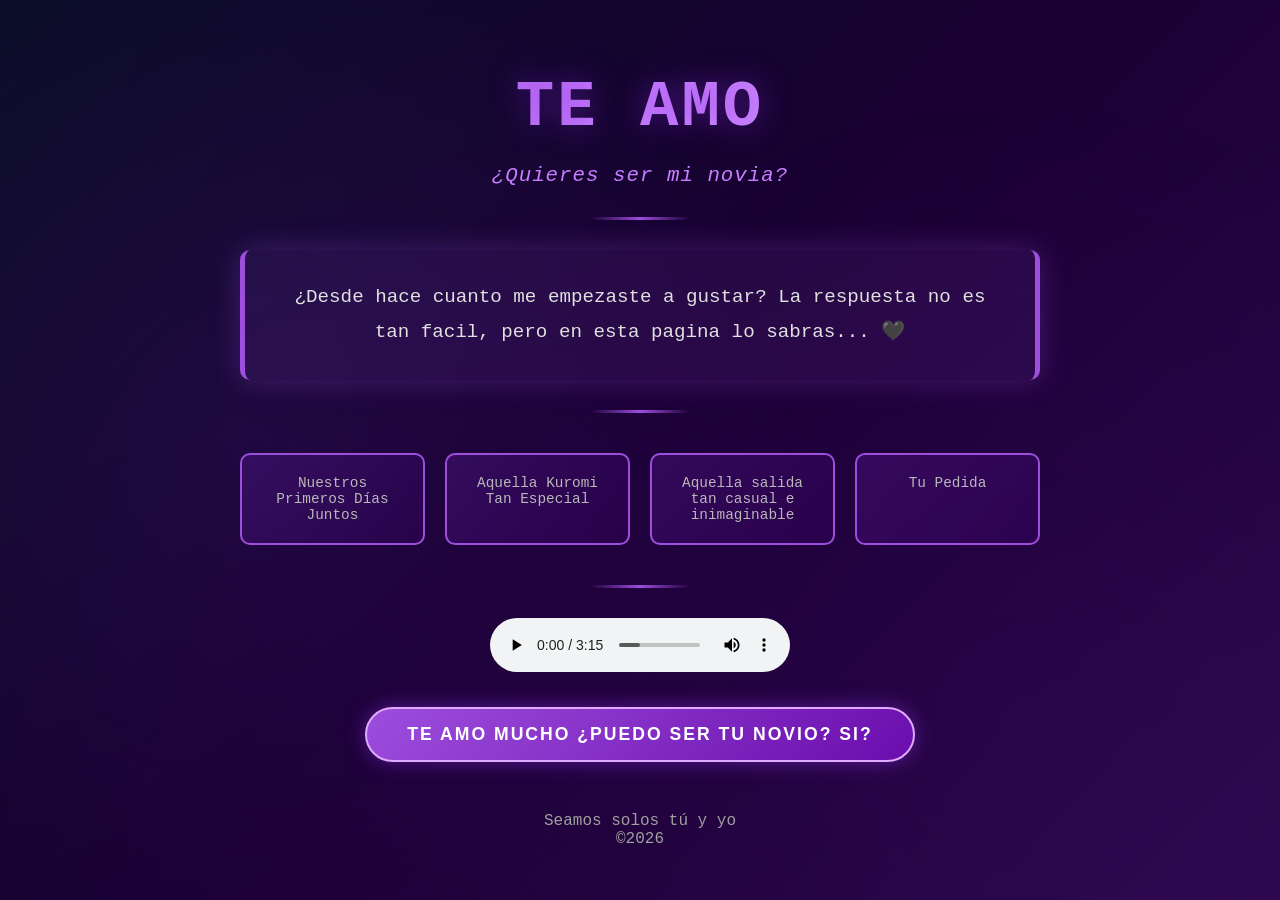
==== index.html @ 5dfeeed8 "Cambio3" ====
<!DOCTYPE html>
<html lang="es">
<head>
    <meta charset="UTF-8">
    <meta name="viewport" content="width=device-width, initial-scale=1.0">
    <title>¿U Wanna Be My GF? 🖤</title>
    <link rel="stylesheet" href="styles.css">
</head>
<body>
    <div class="container">
        <div class="content">
            <div class="skull-emoji" ></div>
            <h1>Te Amo</h1>
            <div class="subtitle">¿Quieres ser mi novia?</div>
            
            <div class="divider"></div>

            <div class="quote">
                ¿Desde hace cuanto me empezaste a gustar?
                La respuesta no es tan facil, pero en esta pagina lo sabras... 🖤
            </div>

            <div class="divider"></div>

            <div class="characteristics">
                <div class="char-box" href="NuestroInicio.html">
                    <div class="char-title">Nuestro Inicio</div>
                    <div class="char-desc">Nuestros Primeros Días Juntos</div>
                </div>
                <div class="char-box" href="Kuromi.html">
                    <div class="char-title">Tu Cumpleaños</div>
                    <div class="char-desc">Aquella Kuromi Tan Especial</div>
                </div>
                <div class="char-box" href="Billar.html">
                    <div class="char-title">El Primer Día Que Salimos</div>
                    <div class="char-desc">Aquella salida tan casual e inimaginable</div>
                </div>
                <div class="char-box" href="Mentas.html">
                    <div class="char-title">Ser Novios</div>
                    <div class="char-desc">Tu Pedida</div>
                </div>
            </div>

            <div class="divider"></div>

        <audio controls>
            <source src="images/Quiero-Leo.mp3">
            <source src="images/Puro-Leo.mp3">
            <source src="images/QueLindos-Leo.mp3">
        </audio>


            <button class="kuromi-mode">
                Te Amo Mucho ¿Puedo Ser Tu Novio? Si?
            </button>

            <div class="footer">
                <p>Seamos solos tú y yo</p>
                <p>©2026</p>
            </div>
        </div>
    </div>

    <script src="script.js"></script>
</body>
</html>
---- styles.css ----
* {
    margin: 0;
    padding: 0;
    box-sizing: border-box;
}

body {
    font-family: 'Courier New', monospace;
    background: linear-gradient(135deg, #0a0e27 0%, #1a0033 50%, #2d0a4e 100%);
    color: #e0e0e0;
    min-height: 100vh;
    overflow-x: hidden;
    position: relative;
}

/* Efecto de fondo animado */
body::before {
    content: '';
    position: fixed;
    top: 0;
    left: 0;
    width: 100%;
    height: 100%;
    background: radial-gradient(circle at 20% 50%, rgba(138, 43, 226, 0.1) 0%, transparent 50%),
                radial-gradient(circle at 80% 80%, rgba(75, 0, 130, 0.1) 0%, transparent 50%);
    animation: glow 8s ease-in-out infinite;
    pointer-events: none;
    z-index: -1;
}

@keyframes glow {
    0%, 100% { opacity: 0.5; }
    50% { opacity: 1; }
}

.container {
    display: flex;
    align-items: center;
    justify-content: center;
    min-height: 100vh;
    padding: 20px;
}

.content {
    text-align: center;
    max-width: 800px;
    animation: fadeIn 1s ease-in-out;
}

@keyframes fadeIn {
    from { opacity: 0; transform: translateY(-20px); }
    to { opacity: 1; transform: translateY(0); }
}

.skull-emoji {
    font-size: 120px;
    margin-bottom: 20px;
    animation: bounce 2s ease-in-out infinite;
    text-shadow: 0 0 20px rgba(138, 43, 226, 0.8);
}

@keyframes bounce {
    0%, 100% { transform: translateY(0); }
    50% { transform: translateY(-20px); }
}

h1 {
    font-size: 4rem;
    margin-bottom: 15px;
    background: linear-gradient(135deg, #9d4edd, #c77dff, #e0aaff);
    -webkit-background-clip: text;
    -webkit-text-fill-color: transparent;
    background-clip: text;
    font-weight: bold;
    letter-spacing: 3px;
    text-transform: uppercase;
    text-shadow: 0 0 30px rgba(138, 43, 226, 0.5);
    animation: glitch 3s ease-in-out infinite;
}

@keyframes glitch {
    0%, 100% { transform: translateX(0); }
    25% { transform: translateX(-2px); }
    75% { transform: translateX(2px); }
}

.subtitle {
    font-size: 1.3rem;
    margin: 20px 0;
    color: #c77dff;
    font-style: italic;
    letter-spacing: 1px;
}

.quote {
    font-size: 1.2rem;
    margin: 30px 0;
    padding: 30px;
    border-left: 5px solid #9d4edd;
    border-right: 5px solid #9d4edd;
    background: rgba(157, 78, 221, 0.1);
    border-radius: 10px;
    line-height: 1.8;
    box-shadow: 0 0 30px rgba(157, 78, 221, 0.3);
    transition: all 0.3s ease;
}

.quote:hover {
    background: rgba(157, 78, 221, 0.2);
    box-shadow: 0 0 50px rgba(157, 78, 221, 0.5);
}

.detail-panels {
    display: grid;
    gap: 20px;
    margin: 30px 0;
}

.detail-panel {
    padding: 22px;
    background: rgba(255, 255, 255, 0.05);
    border: 1px solid rgba(157, 78, 221, 0.25);
    border-radius: 14px;
    box-shadow: 0 10px 25px rgba(0, 0, 0, 0.18);
    text-align: left;
}

.detail-panel h2 {
    margin-bottom: 10px;
    color: #e0aaff;
    font-size: 1.3rem;
}

.detail-panel p {
    color: #c7c7d2;
    line-height: 1.7;
}

.characteristics {
    display: grid;
    grid-template-columns: repeat(auto-fit, minmax(150px, 1fr));
    gap: 20px;
    margin: 40px 0;
}

.char-box {
    padding: 20px;
    background: linear-gradient(135deg, rgba(138, 43, 226, 0.2), rgba(75, 0, 130, 0.2));
    border: 2px solid #9d4edd;
    border-radius: 10px;
    transition: all 0.3s ease;
    cursor: pointer;
    display: flex;
    flex-direction: column;
    align-items: center;
}

.char-box:hover {
    transform: translateY(-10px);
    background: linear-gradient(135deg, rgba(138, 43, 226, 0.4), rgba(75, 0, 130, 0.4));
    box-shadow: 0 10px 30px rgba(157, 78, 221, 0.5);
}

.char-box img {
    width: 100%;
    height: 200px;
    object-fit: cover;
    border-radius: 10px;
    margin-bottom: 15px;
    border: 1px solid rgba(255, 255, 255, 0.15);
    box-shadow: 0 10px 25px rgba(0, 0, 0, 0.2);
}

.image-caption {
    font-size: 1rem;
    color: #e0aaff;
    margin-bottom: 8px;
    font-weight: bold;
}

.char-title {
    font-size: 1.1rem;
    font-weight: bold;
    color: #e0aaff;
    margin-bottom: 10px;
    display: none;
}

.char-desc {
    font-size: 0.9rem;
    color: #b8b8b8;
    text-align: center;
}

.divider {
    width: 100px;
    height: 3px;
    background: linear-gradient(90deg, transparent, #9d4edd, transparent);
    margin: 30px auto;
}

.footer {
    margin-top: 50px;
    font-size: 1rem;
    color: #a0a0a0;
}

.kuromi-mode {
    display: inline-block;
    padding: 15px 40px;
    margin-top: 30px;
    background: linear-gradient(135deg, #9d4edd, #6a0dad);
    border: 2px solid #e0aaff;
    color: #ffffff;
    font-size: 1.1rem;
    font-weight: bold;
    border-radius: 50px;
    cursor: pointer;
    transition: all 0.3s ease;
    text-transform: uppercase;
    letter-spacing: 2px;
    box-shadow: 0 0 20px rgba(138, 43, 226, 0.5);
}

.kuromi-mode:hover {
    transform: scale(1.1);
    box-shadow: 0 0 40px rgba(138, 43, 226, 0.8);
    background: linear-gradient(135deg, #c77dff, #9d4edd);
}

.kuromi-mode:active {
    transform: scale(0.95);
}

@media (max-width: 768px) {
    h1 {
        font-size: 2.5rem;
    }

    .subtitle {
        font-size: 1rem;
    }

    .quote {
        font-size: 1rem;
        padding: 20px;
    }

    .characteristics {
        grid-template-columns: repeat(2, 1fr);
    }
}
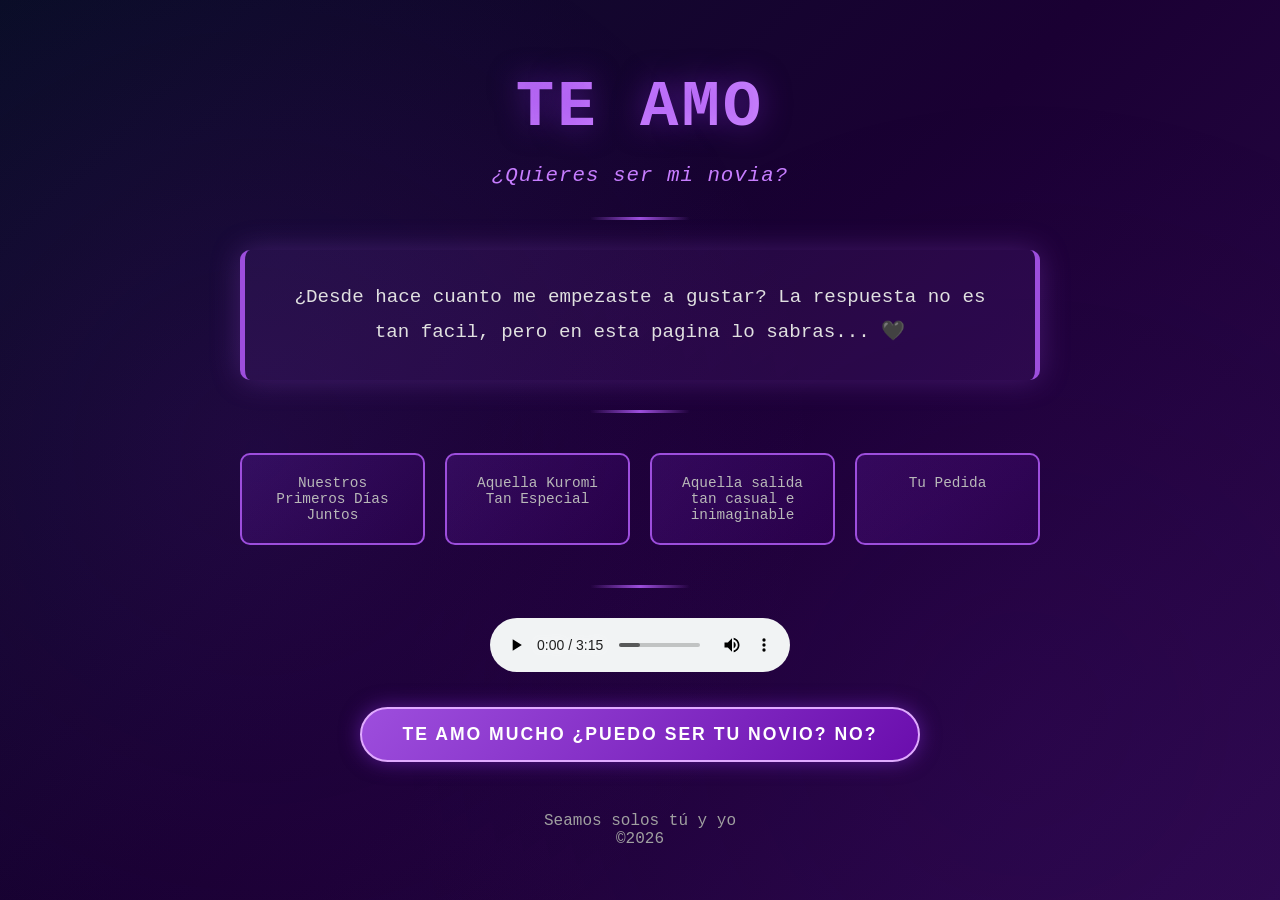
==== commit a1e3fc7a: "Cambio4" ====
--- a/index.html
+++ b/index.html
@@ -51,7 +51,7 @@
 
 
             <button class="kuromi-mode">
-                Te Amo Mucho ¿Puedo Ser Tu Novio? Si?
+                Te Amo Mucho ¿Puedo Ser Tu Novio? No?
             </button>
 
             <div class="footer">
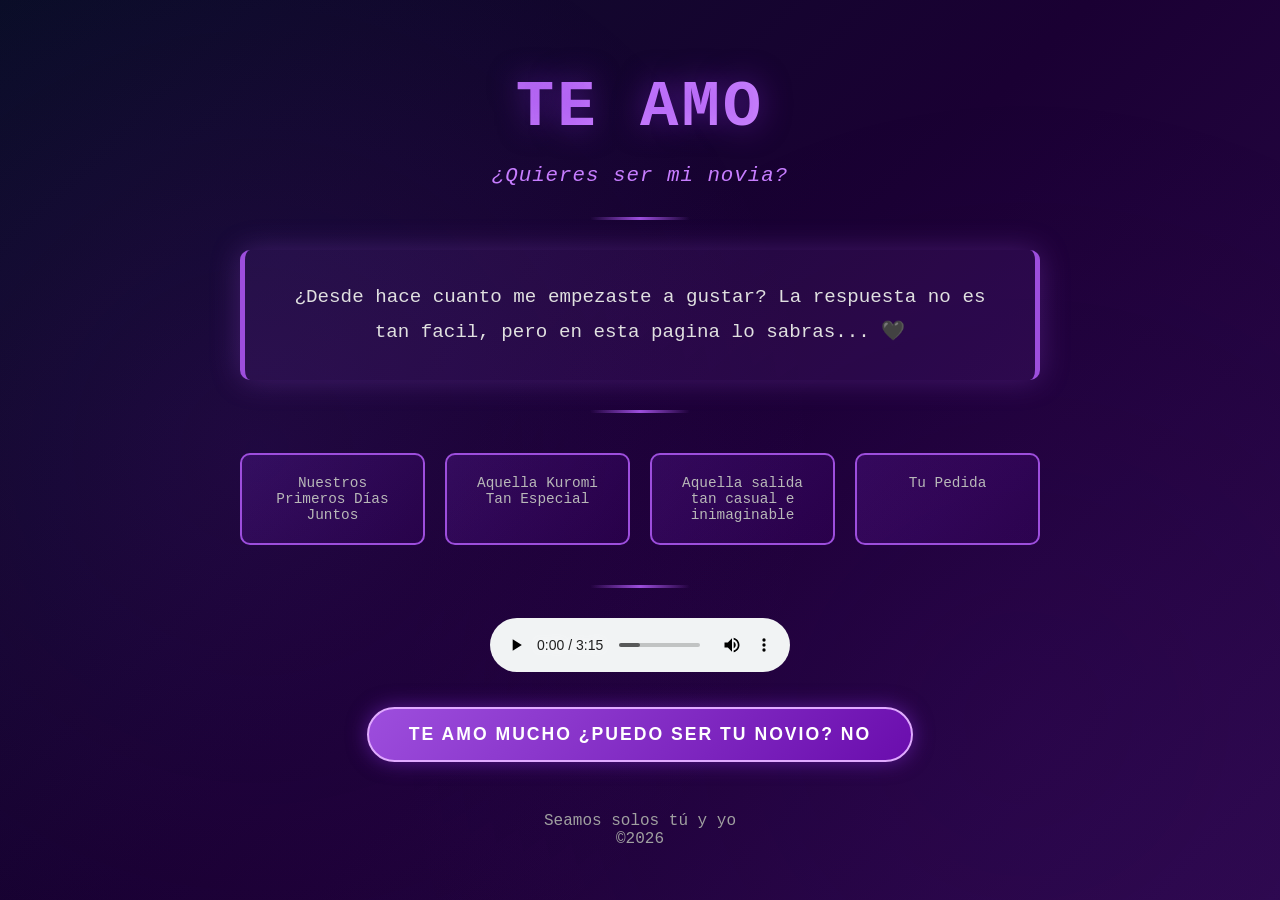
==== commit ee9d6d36: "dfdf" ====
--- a/index.html
+++ b/index.html
@@ -51,7 +51,7 @@
 
 
             <button class="kuromi-mode">
-                Te Amo Mucho ¿Puedo Ser Tu Novio? No?
+                Te Amo Mucho ¿Puedo Ser Tu Novio? No
             </button>
 
             <div class="footer">
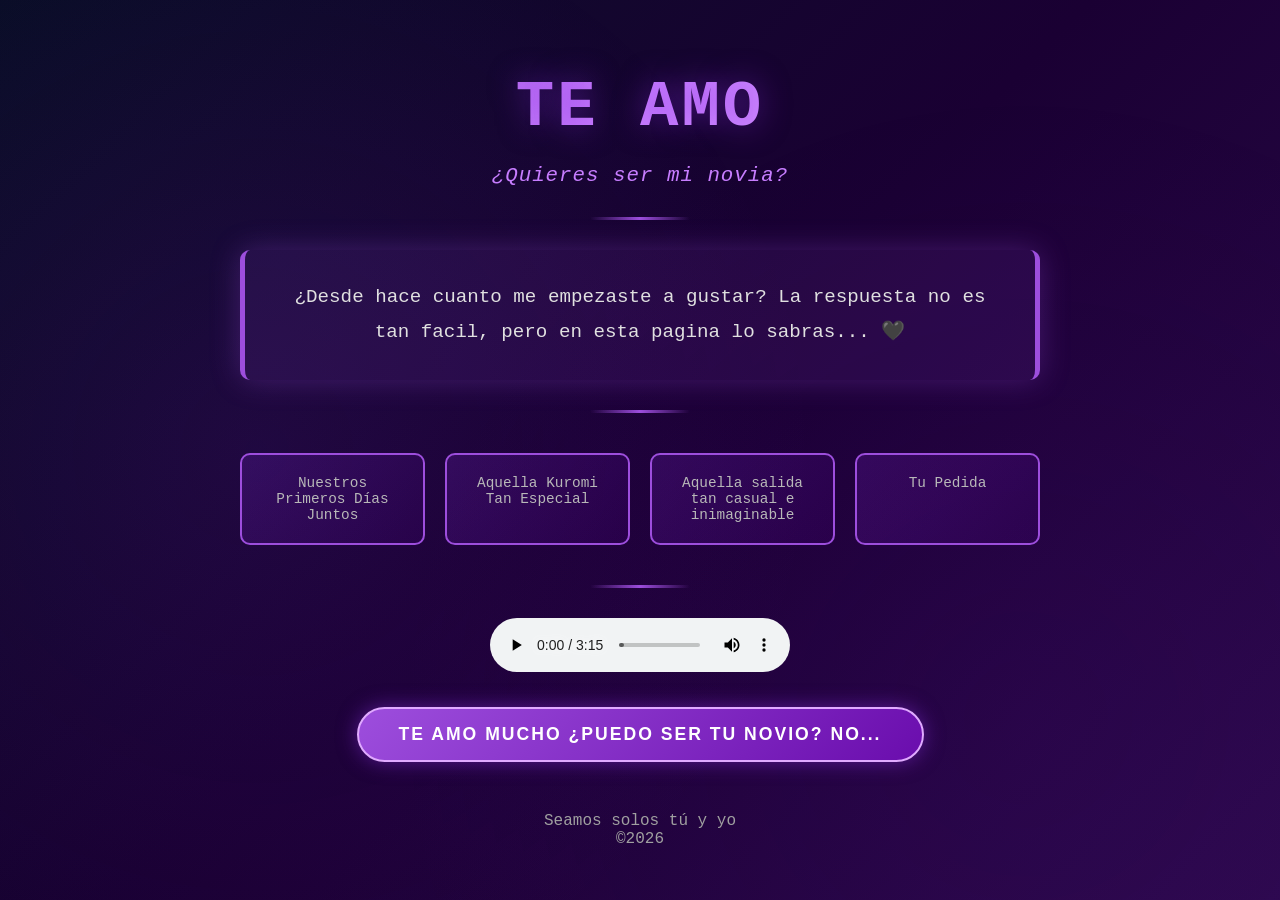
==== commit e6ed6885: "fdfd" ====
--- a/index.html
+++ b/index.html
@@ -51,7 +51,7 @@
 
 
             <button class="kuromi-mode">
-                Te Amo Mucho ¿Puedo Ser Tu Novio? No
+                Te Amo Mucho ¿Puedo Ser Tu Novio? No...
             </button>
 
             <div class="footer">
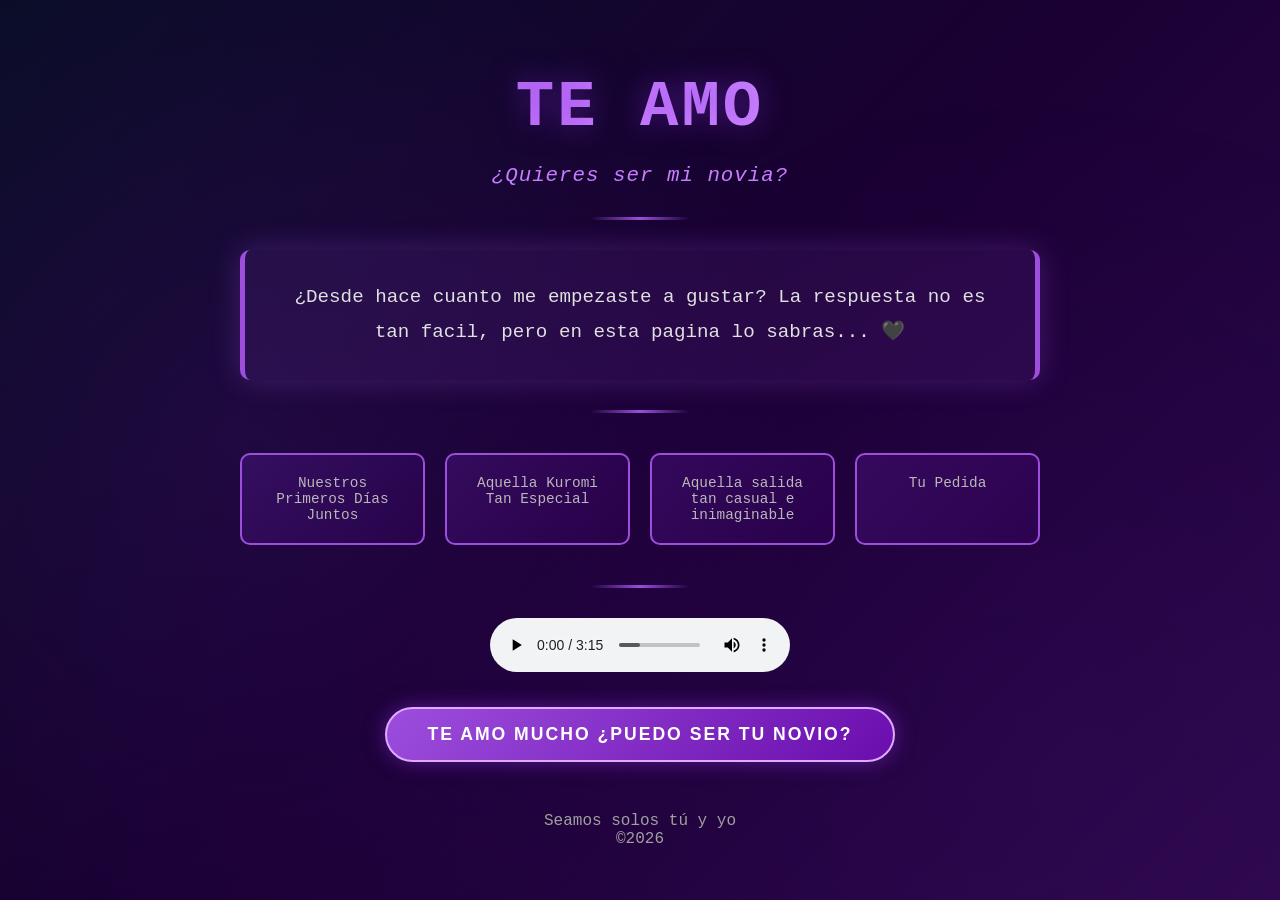
==== commit 079bc66c: "Cambio Final" ====
--- a/index.html
+++ b/index.html
@@ -51,7 +51,7 @@
 
 
             <button class="kuromi-mode">
-                Te Amo Mucho ¿Puedo Ser Tu Novio? No...
+                Te Amo Mucho ¿Puedo Ser Tu Novio?
             </button>
 
             <div class="footer">
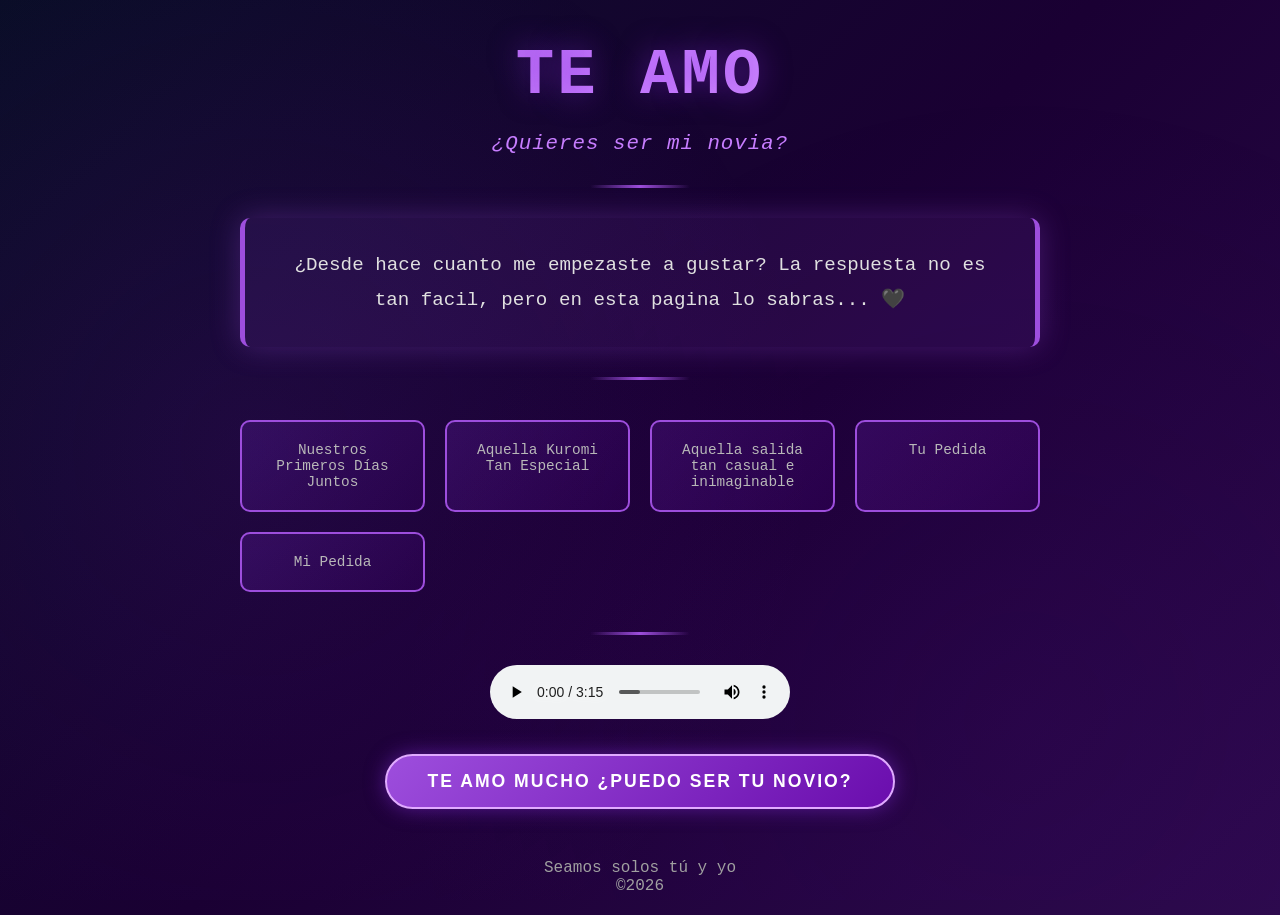
==== commit 0ec22cd4: "Mi pedida" ====
--- a/index.html
+++ b/index.html
@@ -39,6 +39,11 @@
                     <div class="char-title">Ser Novios</div>
                     <div class="char-desc">Tu Pedida</div>
                 </div>
+                <div class="char-box" href="Mentas.html">
+                    <div class="char-title">Ser Novios</div>
+                    <div class="char-desc">Mi Pedida</div>
+                </div>
+                
             </div>
 
             <div class="divider"></div>
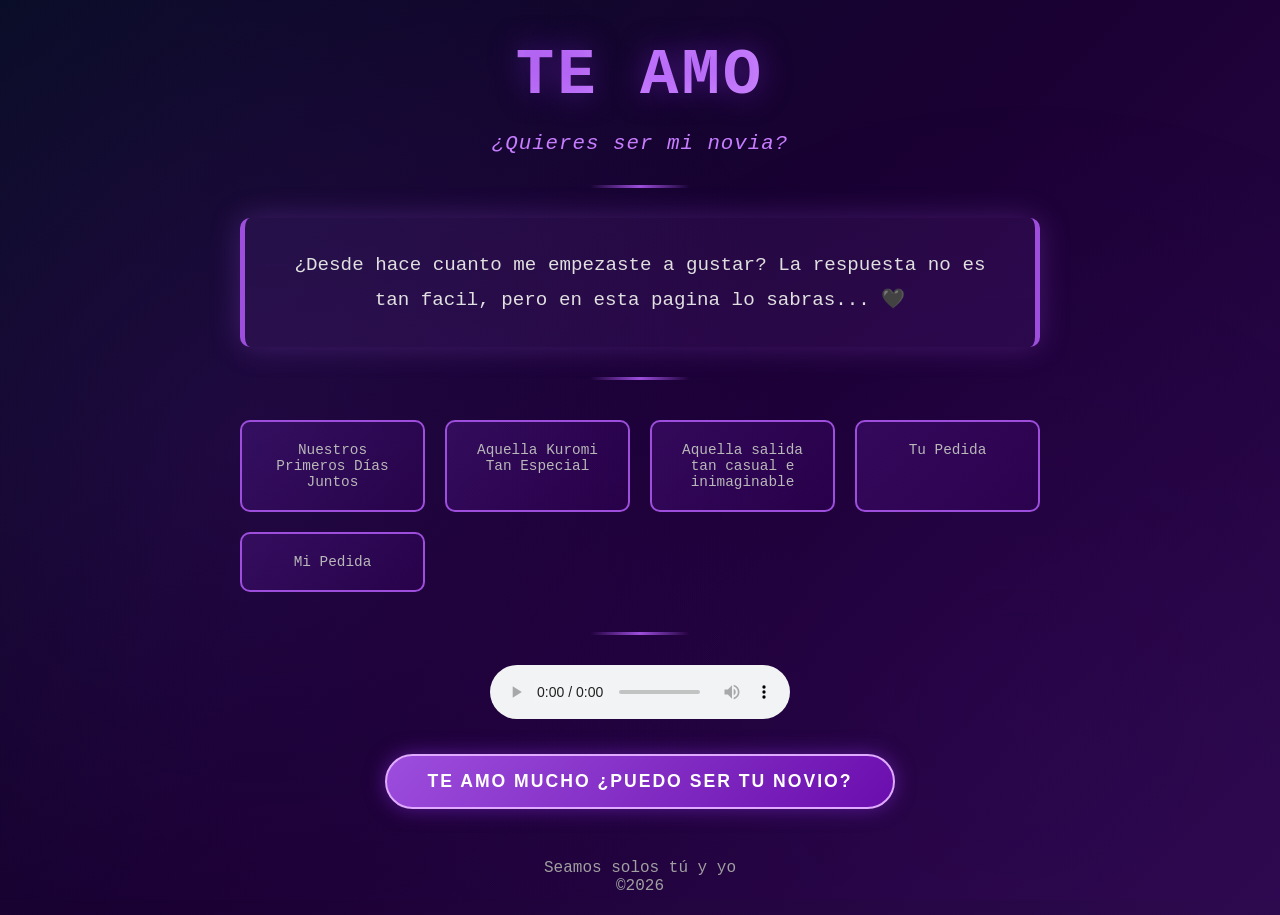
==== commit 3e726e98: "Ultimo" ====
--- a/index.html
+++ b/index.html
@@ -39,7 +39,7 @@
                     <div class="char-title">Ser Novios</div>
                     <div class="char-desc">Tu Pedida</div>
                 </div>
-                <div class="char-box" href="Mentas.html">
+                <div class="char-box" href="Pagina.html">
                     <div class="char-title">Ser Novios</div>
                     <div class="char-desc">Mi Pedida</div>
                 </div>
@@ -48,11 +48,7 @@
 
             <div class="divider"></div>
 
-        <audio controls>
-            <source src="images/Quiero-Leo.mp3">
-            <source src="images/Puro-Leo.mp3">
-            <source src="images/QueLindos-Leo.mp3">
-        </audio>
+         <audio id="musicaFondo" src="images/Puro-Leo.mp3" controls></audio>
 
 
             <button class="kuromi-mode">
@@ -67,5 +63,6 @@
     </div>
 
     <script src="script.js"></script>
+    <script src="musica.js" ></script>
 </body>
 </html>
